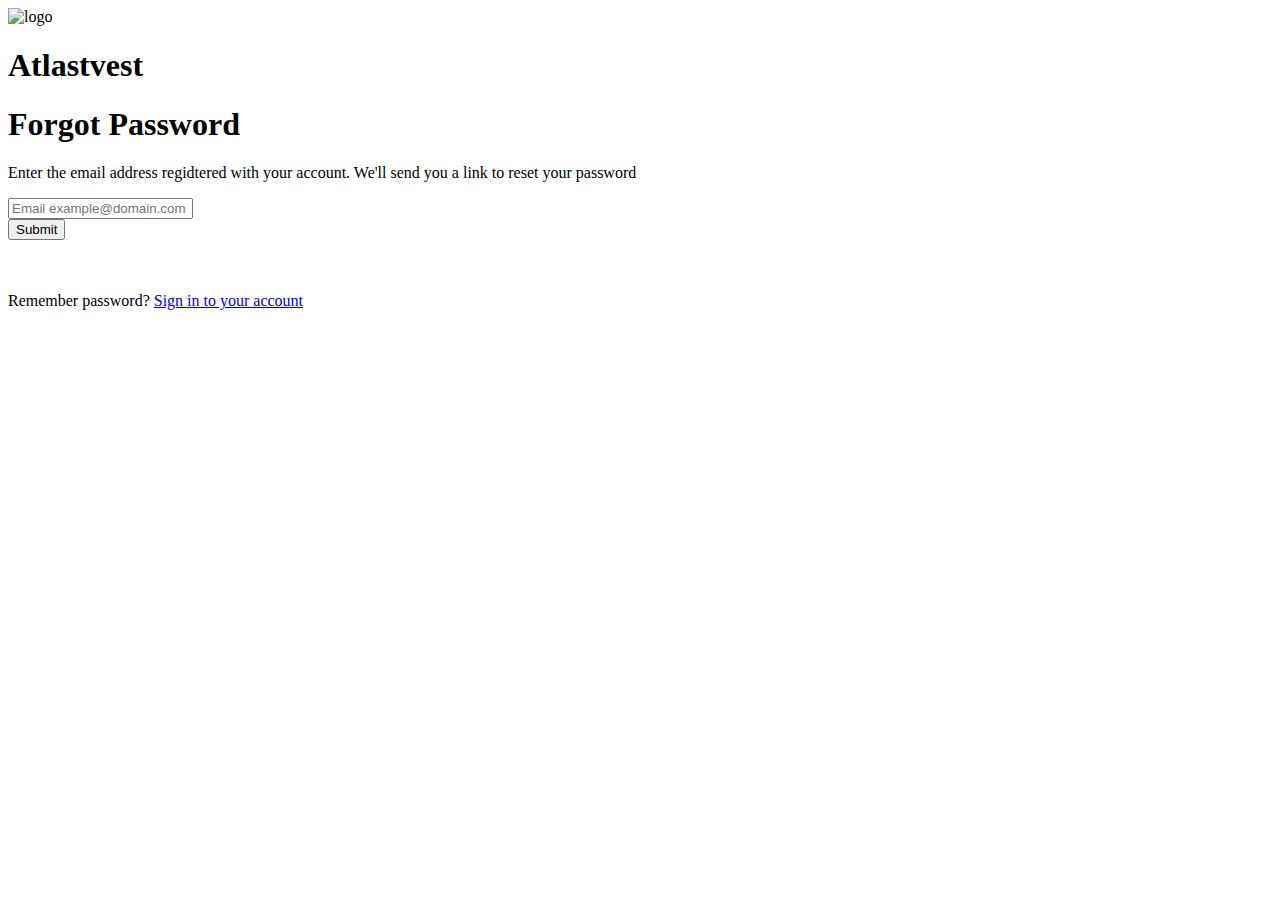
==== forgot-password.html @ a6ee5e96 "updates" ====
<!DOCTYPE html>
<html lang="en">
<head>
    <meta charset="UTF-8">
    <meta name="viewport" content="width=device-width, initial-scale=1.0">
    <title>Sign Up Page</title>
    <link rel="stylesheet" href="signup.css">
    <link rel="stylesheet" href="forgot-password.css">
</head>
<body>
    <div class="container">
        <div class="form-container">
            <div class="logo-container">
                <img src="images/ATLAS logo.png" alt="logo">
                <h1>Atlastvest</h1>
            </div>
            <div class="space">
                <h1>Forgot Password</h1>
                <p>
                    Enter the email address regidtered with your account. We'll send you a link to reset your password
                </p>
            </div>
            <form>
                <label for="email"></label>
                <input type="email" id="email" placeholder="Email &#10;example@domain.com" required>
                <br>

                <button type="submit" class="sign-up-btn">Submit</button>
            </form>
            <br>
            <br>
                <p>Remember password? <a href="sign-in.html">Sign in to your account</a></p>
        </div>
        <div class="image-container"></div>
    </div>
</body>
</html>
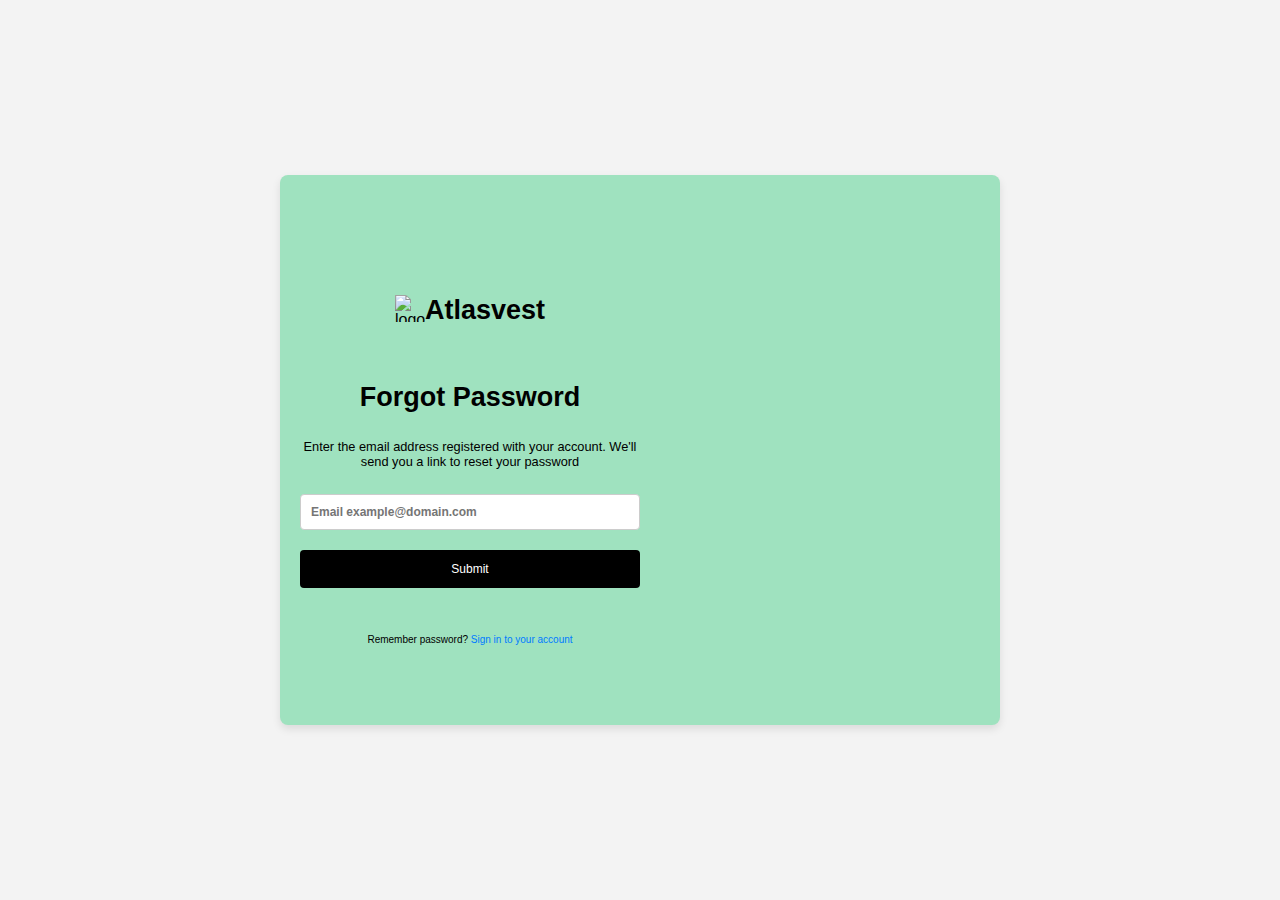
==== commit 7d35e70e: "updates" ====
--- a/forgot-password.html
+++ b/forgot-password.html
@@ -12,12 +12,12 @@
         <div class="form-container">
             <div class="logo-container">
                 <img src="images/ATLAS logo.png" alt="logo">
-                <h1>Atlastvest</h1>
+                <h1>Atlasvest</h1>
             </div>
             <div class="space">
                 <h1>Forgot Password</h1>
                 <p>
-                    Enter the email address regidtered with your account. We'll send you a link to reset your password
+                    Enter the email address registered with your account. We'll send you a link to reset your password
                 </p>
             </div>
             <form>
--- a/signup.css
+++ b/signup.css
@@ -0,0 +1,120 @@
+* {
+    margin: 0;
+    padding: 0;
+    box-sizing: border-box;
+}
+
+
+body {
+    font-family: Arial, sans-serif;
+    display: flex;
+    justify-content: center;
+    align-items: center;
+    height: 100vh;
+    background-color: #f3f3f3;
+}
+
+.container {
+    display: flex;
+    width: 720px;
+    height: 550px;
+    box-shadow: 0 4px 8px rgba(0, 0, 0, 0.1);
+    border-radius: 8px;
+    overflow: hidden;
+    background: #9FE2BF;
+}
+
+.logo-container {
+    display: flex;
+    justify-content: center;
+    padding: 40px;
+}
+
+.logo-container img {
+    width: 30px;
+    height: 27px;
+}
+
+.form-container {
+    flex: 1;
+    padding: 20px;
+    display: flex;
+    flex-direction: column;
+    justify-content: center;
+}
+
+.form-container h1 {
+    display: flex;
+    margin-bottom: 16px;
+    justify-content: center;
+    align-content: center;
+    font-size: 27px;
+}
+
+.form-container label {
+    margin-top: 10px;
+    font-weight: bold;
+    gap: 20px;
+}
+
+.form-container input {
+    width: 100%;
+    padding: 10px;
+    margin-top: 5px;
+    border: 1px solid #ccc;
+    border-radius: 4px;
+    font-size: 12px;
+    font-weight: bolder;
+    color: #050000;
+}
+
+.sign-up-btn, .google-btn {
+    width: 100%;
+    padding: 12px;
+    margin-top: 20px;
+    border: none;
+    border-radius: 4px;
+    font-size: 12px;
+    cursor: pointer;
+}
+
+.sign-up-btn {
+    background-color: #000;
+    color: #fff;
+}
+
+.google-btn {
+    background-color: black;
+    color: #fff;
+}
+
+.google-btn:hover, .sign-up-btn:hover {
+    opacity: 0.9;
+}
+
+.form-container p {
+    margin-top: 10px;
+    text-align: center;
+    font-size: 10px;
+}
+
+.form-container a {
+    color: #007bff;
+    text-decoration: none;
+}
+
+.form-container a:hover {
+    text-decoration: underline;
+}
+
+.image-container {
+    flex: 1;
+    background: url('images/Tower.png') no-repeat center center/cover;
+}
+
+
+@media (max-width:600px) {
+    .image-container {
+        display: none;
+    }
+}--- a/forgot-password.css
+++ b/forgot-password.css
@@ -0,0 +1,17 @@
+.space {
+      display: flex;
+      flex-direction: column;
+      justify-content: space-between;
+}
+
+.space p {
+      font-size: .8em;
+      margin-bottom: 1.5em;
+}
+
+
+@media (max-width:600px) {
+      .image-container {
+          display: none;
+      }
+  }